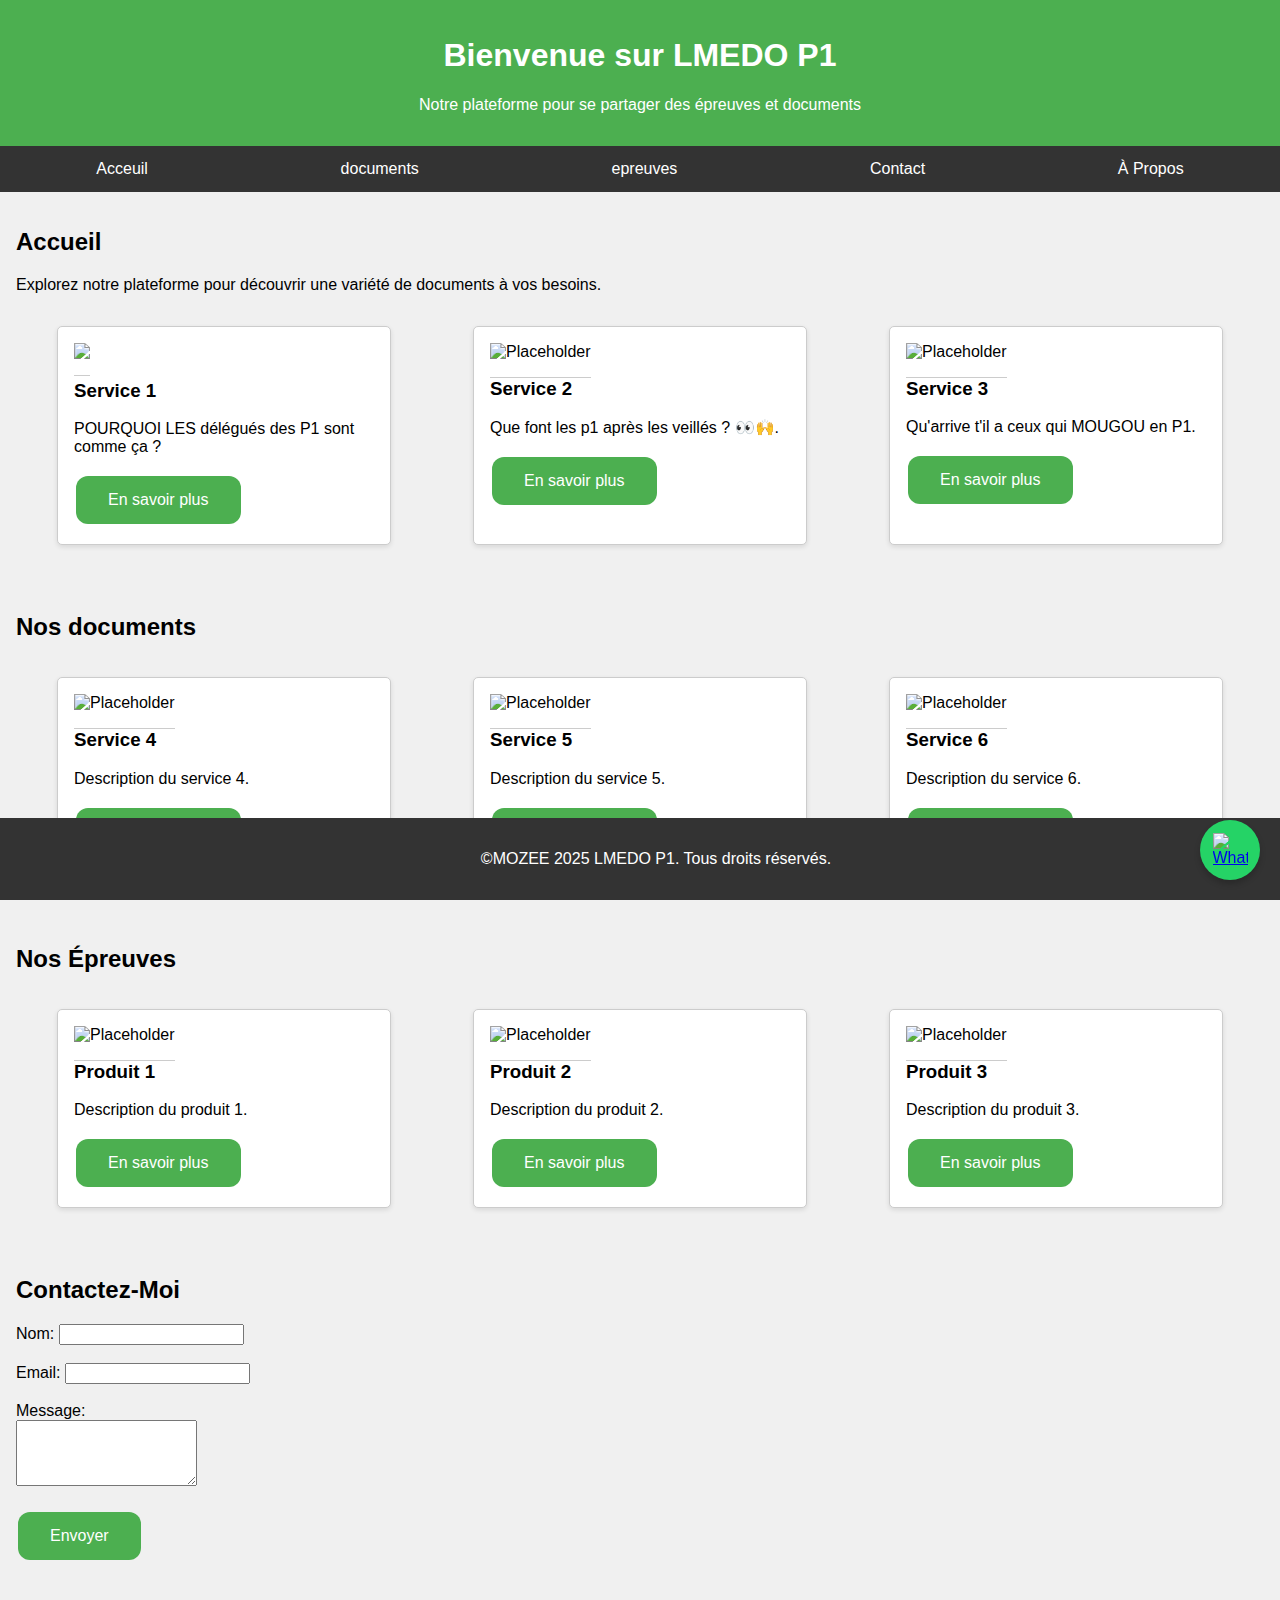
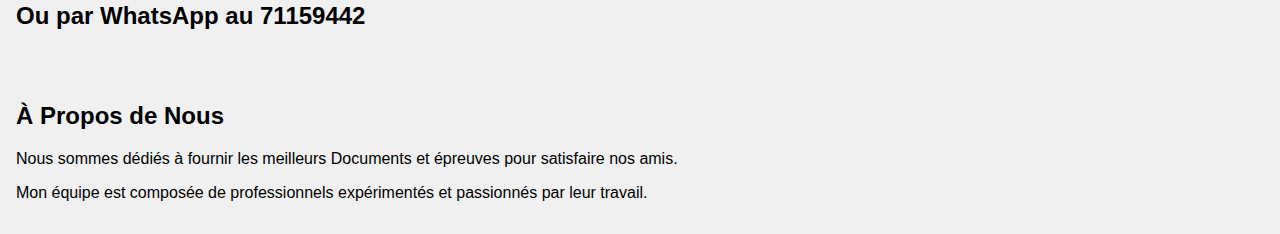
==== index.html @ 9604881b "Update index.html" ====
<!doctype html>
<html lang="en">
<head>
    <meta charset="UTF-8">
    <title>LMEDO P1 - FSS UK</title>
    <meta name="viewport" content="width=device-width, initial-scale=1">
    <style>
        body {
            font-family: Arial, sans-serif;
            background-color: #f0f0f0;
            margin: 0;
            padding: 0;
        }
        header {
            background-color: #4CAF50;
            color: white;
            padding: 1rem;
            text-align: center;
        }
        nav {
            display: flex;
            justify-content: space-around;
            background-color: #333;
        }
        nav a {
            color: white;
            padding: 14px 20px;
            text-decoration: none;
            text-align: center;
        }
        nav a:hover {
            background-color: #ddd;
            color: black;
        }
        section {
            padding: 1rem;
        }
        .container {
            display: flex;
            flex-wrap: wrap;
            justify-content: space-around;
        }
        .card {
            background-color: white;
            border: 1px solid #ccc;
            border-radius: 5px;
            box-shadow: 0 2px 5px rgba(0, 0, 0, 0.1);
            margin: 1rem;
            padding: 1rem;
            width: 300px;
        }
        .card img {
            max-width: 100%;
            border-bottom: 1px solid #ccc;
            padding-bottom: 1rem;
        }
        .card h3 {
            margin-top: 0;
        }
        footer {
            background-color: #333;
            color: white;
            text-align: center;
            padding: 1rem;
            position: fixed;
            bottom: 0;
            width: 100%;
        }
        .btn {
            background-color: #4CAF50;
            border: none;
            color: white;
            padding: 15px 32px;
            text-align: center;
            text-decoration: none;
            display: inline-block;
            font-size: 16px;
            margin: 4px 2px;
            cursor: pointer;
            border-radius: 12px;
        }
        .btn:hover {
            background-color: #45a049;
        }
        .whatsapp-button {
            position: fixed;
            bottom: 20px;
            right: 20px;
            background-color: #25D366;
            border-radius: 50%;
            width: 60px;
            height: 60px;
            box-shadow: 0 4px 6px rgba(0, 0, 0, 0.2);
            display: flex;
            align-items: center;
            justify-content: center;
            cursor: pointer;
            z-index: 1000;
        }

        .whatsapp-button img {
            width: 35px;
            height: 35px;
        }

        .whatsapp-button:hover {
            transform: scale(1.1);
        }
    </style>
</head>
<body>

<header>
    <h1>Bienvenue sur LMEDO P1</h1>
    <p>Notre plateforme pour se partager des épreuves et documents </p>
</header>

<nav>
    <a href="#Acceuil">Acceuil</a>
    <a href="#documents">documents</a>
    <a href="#epreuves">epreuves</a>
    <a href="#contact">Contact</a>
    <a href="#about">À Propos</a>
</nav>

<section id="Acceuil">
    <h2>Accueil</h2>
    <p>Explorez notre plateforme pour découvrir une variété de documents à  vos besoins.</p>
    <div class="container">
        <div class="card">
            <img src="assets/1.png alt="Placeholder">
            <h3>Service 1</h3>
            <p>POURQUOI LES délégués des P1 sont comme ça ?</p>
            <button class="btn">En savoir plus</button>
        </div>
        <div class="card">
            <img src="assets/2.png" alt="Placeholder">
            <h3>Service 2</h3>
            <p>Que font les p1 après les veillés ? 👀🙌.</p>
            <button class="btn">En savoir plus</button>
        </div>
        <div class="card">
            <img src="assets/3.png" alt="Placeholder">
            <h3>Service 3</h3>
            <p>Qu'arrive t'il a ceux qui MOUGOU en P1.</p>
            <button class="btn">En savoir plus</button>
        </div>
    </div>
</section>

<section id="documents">
    <h2>Nos documents</h2>
    <div class="container">
        <div class="card">
            <img src="https://via.placeholder.com/300" alt="Placeholder">
            <h3>Service 4</h3>
            <p>Description du service 4.</p>
            <button class="btn">En savoir plus</button>
        </div>
        <div class="card">
            <img src="https://via.placeholder.com/300" alt="Placeholder">
            <h3>Service 5</h3>
            <p>Description du service 5.</p>
            <button class="btn">En savoir plus</button>
        </div>
        <div class="card">
            <img src="https://via.placeholder.com/300" alt="Placeholder">
            <h3>Service 6</h3>
            <p>Description du service 6.</p>
            <button class="btn">En savoir plus</button>
        </div>
    </div>
</section>

<section id="epreuves">
    <h2>Nos Épreuves</h2>
    <div class="container">
        <div class="card">
            <img src="https://via.placeholder.com/300" alt="Placeholder">
            <h3>Produit 1</h3>
            <p>Description du produit 1.</p>
            <button class="btn">En savoir plus</button>
        </div>
        <div class="card">
            <img src="https://via.placeholder.com/300" alt="Placeholder">
            <h3>Produit 2</h3>
            <p>Description du produit 2.</p>
            <button class="btn">En savoir plus</button>
        </div>
        <div class="card">
            <img src="https://via.placeholder.com/300" alt="Placeholder">
            <h3>Produit 3</h3>
            <p>Description du produit 3.</p>
            <button class="btn">En savoir plus</button>
        </div>
    </div>
</section>

<section id="contact">
    <h2>Contactez-Moi</h2>
    <form>
        <label for="name">Nom:</label>
        <input type="text" id="name" name="name" required><br><br>
        <label for="email">Email:</label>
        <input type="email" id="email" name="email" required><br><br>
        <label for="message">Message:</label><br>
        <textarea id="message" name="message" rows="4" required></textarea><br><br>
        <button type="submit" class="btn">Envoyer</button><br><br>
        <h2>Ou par WhatsApp au 71159442</h2>
    </form>
</section>

<section id="about">
    <h2>À Propos de Nous</h2>
    <p>Nous sommes dédiés à fournir les meilleurs Documents et épreuves pour satisfaire nos amis.</p>
    <p>Mon équipe est composée de professionnels expérimentés et passionnés par leur travail.</p>
</section>
<!-- Bouton WhatsApp -->
    <a href="https://wa.me/22871159442?text=Bonjour%20je%20besoin%20de%20plus%20de%20document" target="_blank" class="whatsapp-button">
        <img src="https://upload.wikimedia.org/wikipedia/commons/6/6b/WhatsApp.svg" alt="WhatsApp Logo">
    </a>
<footer>
    <p>&copy;MOZEE 2025 LMEDO P1. Tous droits réservés.</p>
</footer>

</body>
    </html>
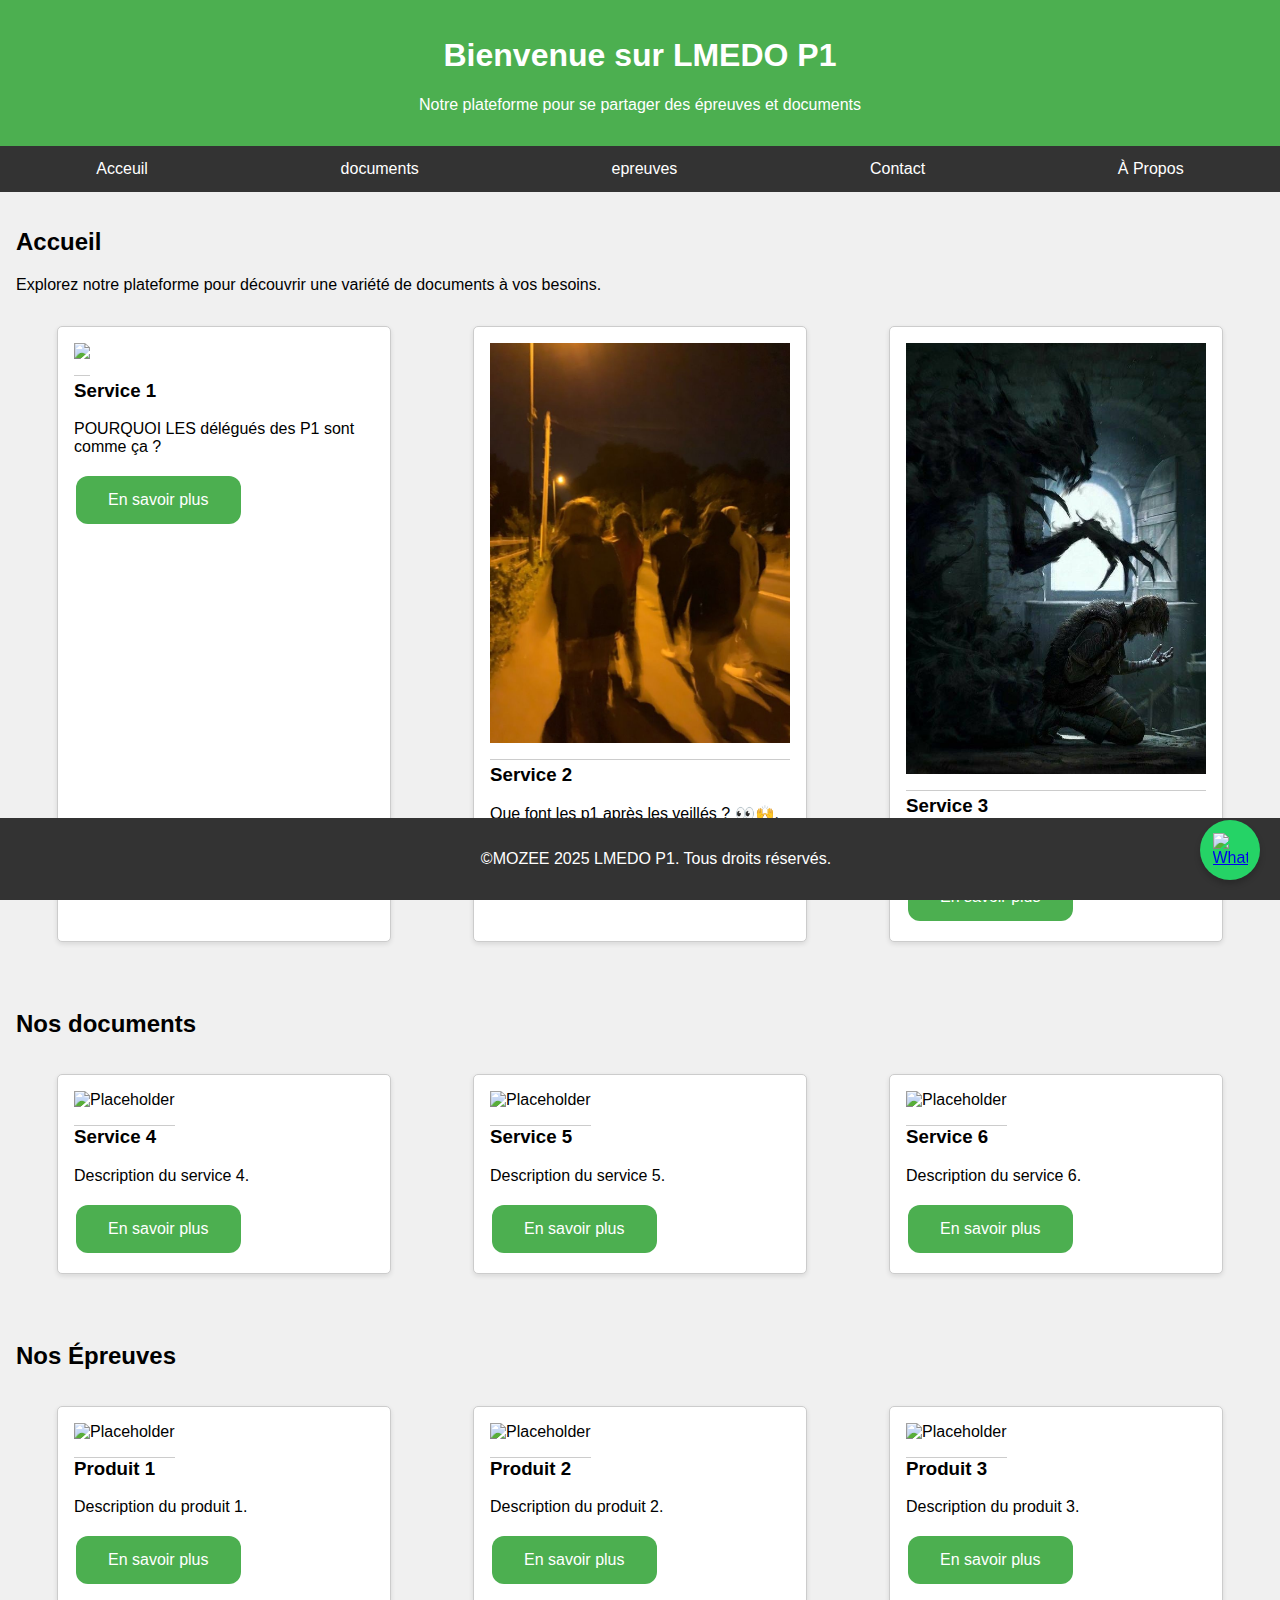
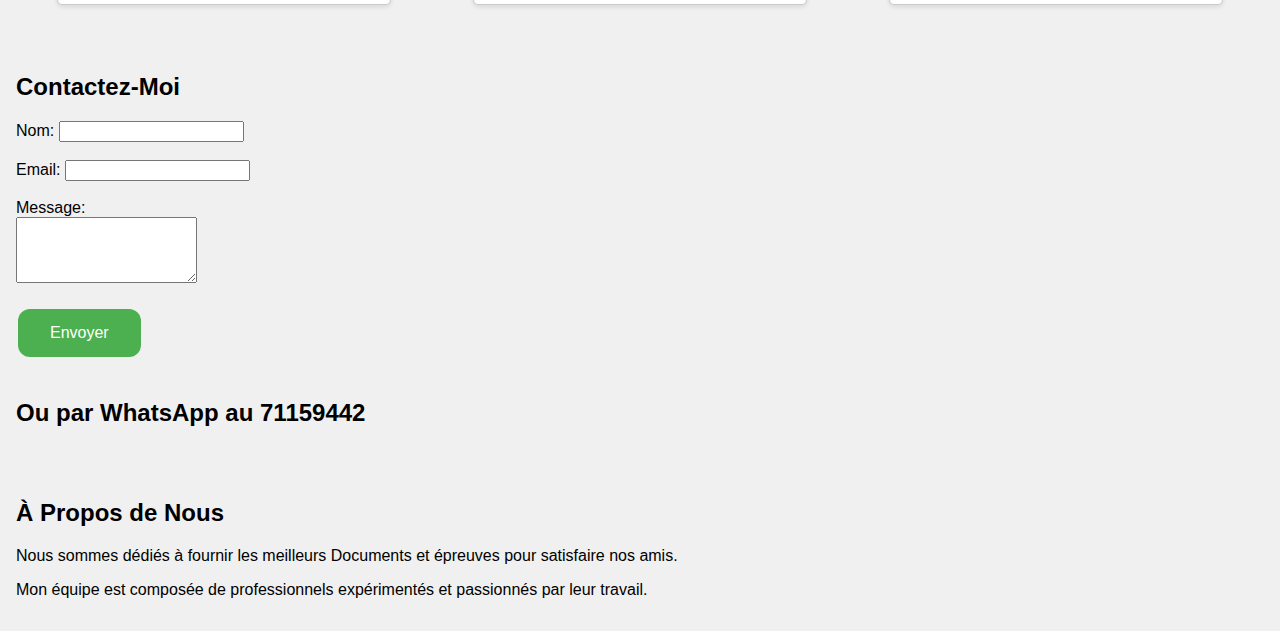
==== commit 74444eff: "Update index.html" ====
--- a/index.html
+++ b/index.html
@@ -137,7 +137,7 @@
             <img src="assets/2.png" alt="Placeholder">
             <h3>Service 2</h3>
             <p>Que font les p1 après les veillés ? 👀🙌.</p>
-            <button class="btn">En savoir plus</button>
+            <button class="btn" onclick="window.location.href='hs/h1.html'">En savoir plus</button>
         </div>
         <div class="card">
             <img src="assets/3.png" alt="Placeholder">
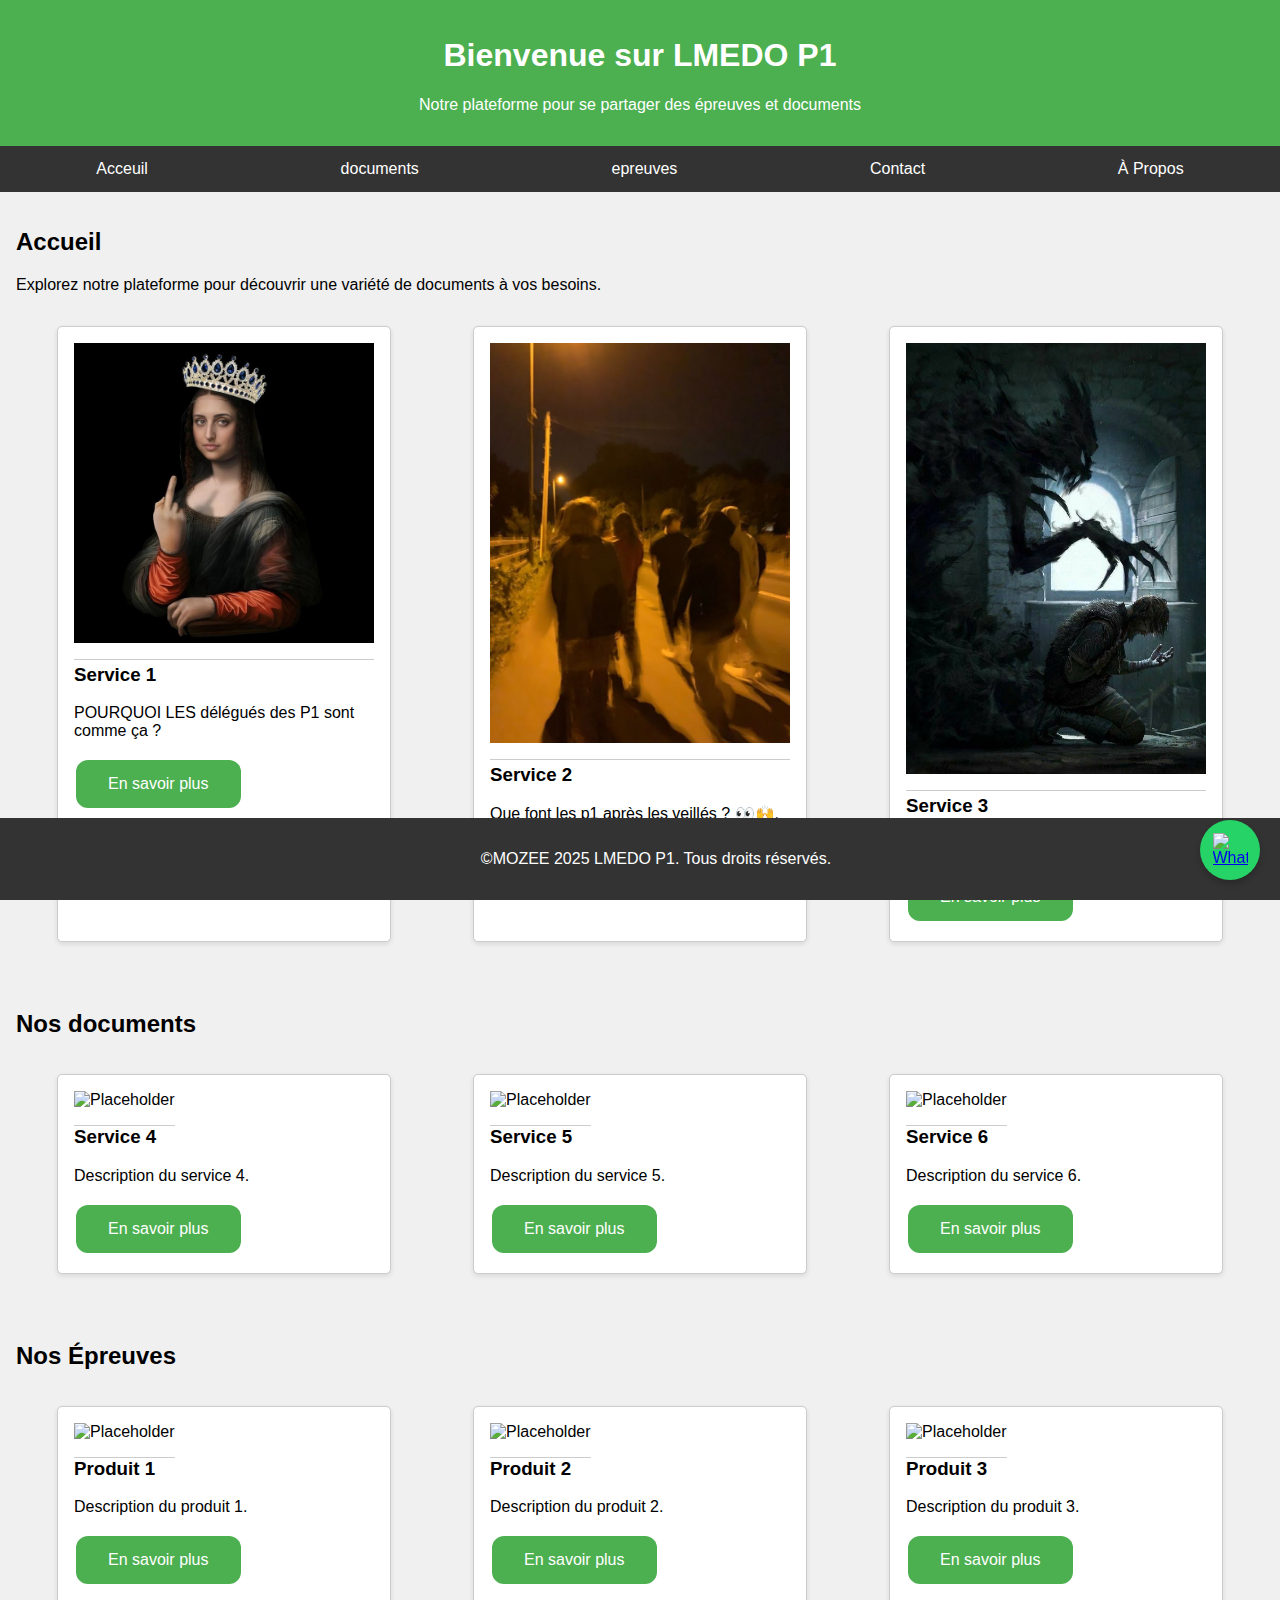
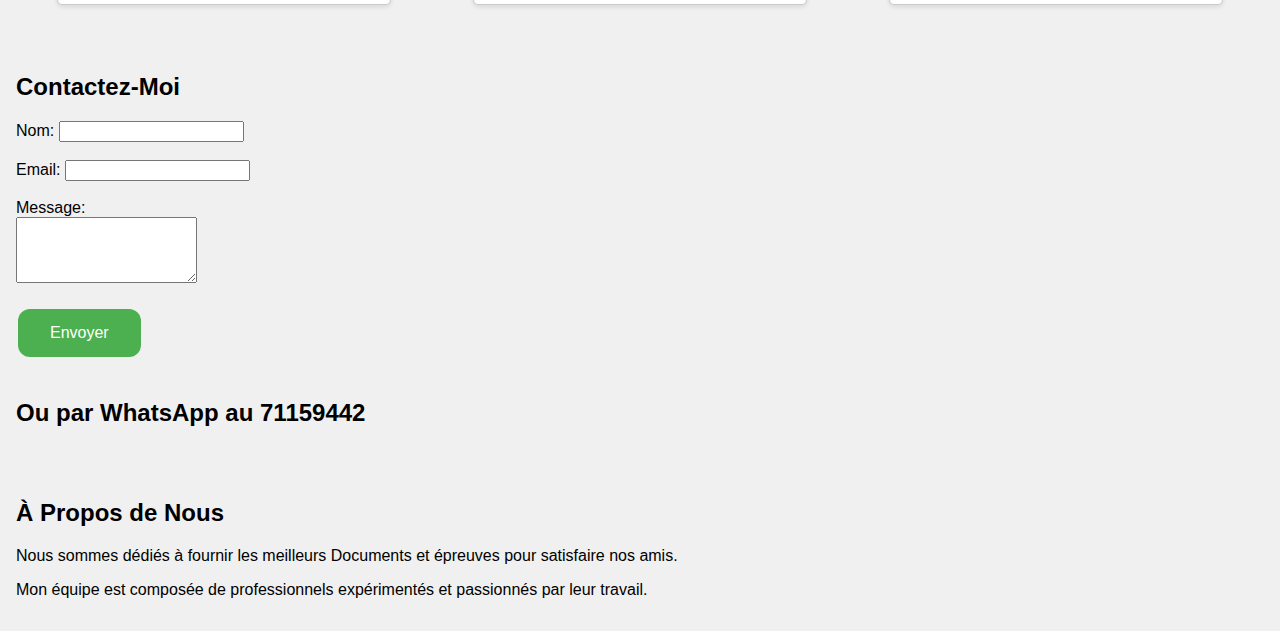
==== commit cb541748: "Update index.html" ====
--- a/index.html
+++ b/index.html
@@ -128,16 +128,16 @@
     <p>Explorez notre plateforme pour découvrir une variété de documents à  vos besoins.</p>
     <div class="container">
         <div class="card">
-            <img src="assets/1.png alt="Placeholder">
+            <img src="assets/1.png" alt="Placeholder">
             <h3>Service 1</h3>
             <p>POURQUOI LES délégués des P1 sont comme ça ?</p>
-            <button class="btn">En savoir plus</button>
+            <button class="btn" onclick="window.location.href='HS/h1.html'">En savoir plus</button>
         </div>
         <div class="card">
             <img src="assets/2.png" alt="Placeholder">
             <h3>Service 2</h3>
             <p>Que font les p1 après les veillés ? 👀🙌.</p>
-            <button class="btn" onclick="window.location.href='hs/h1.html'">En savoir plus</button>
+            <button class="btn" >En savoir plus</button>
         </div>
         <div class="card">
             <img src="assets/3.png" alt="Placeholder">
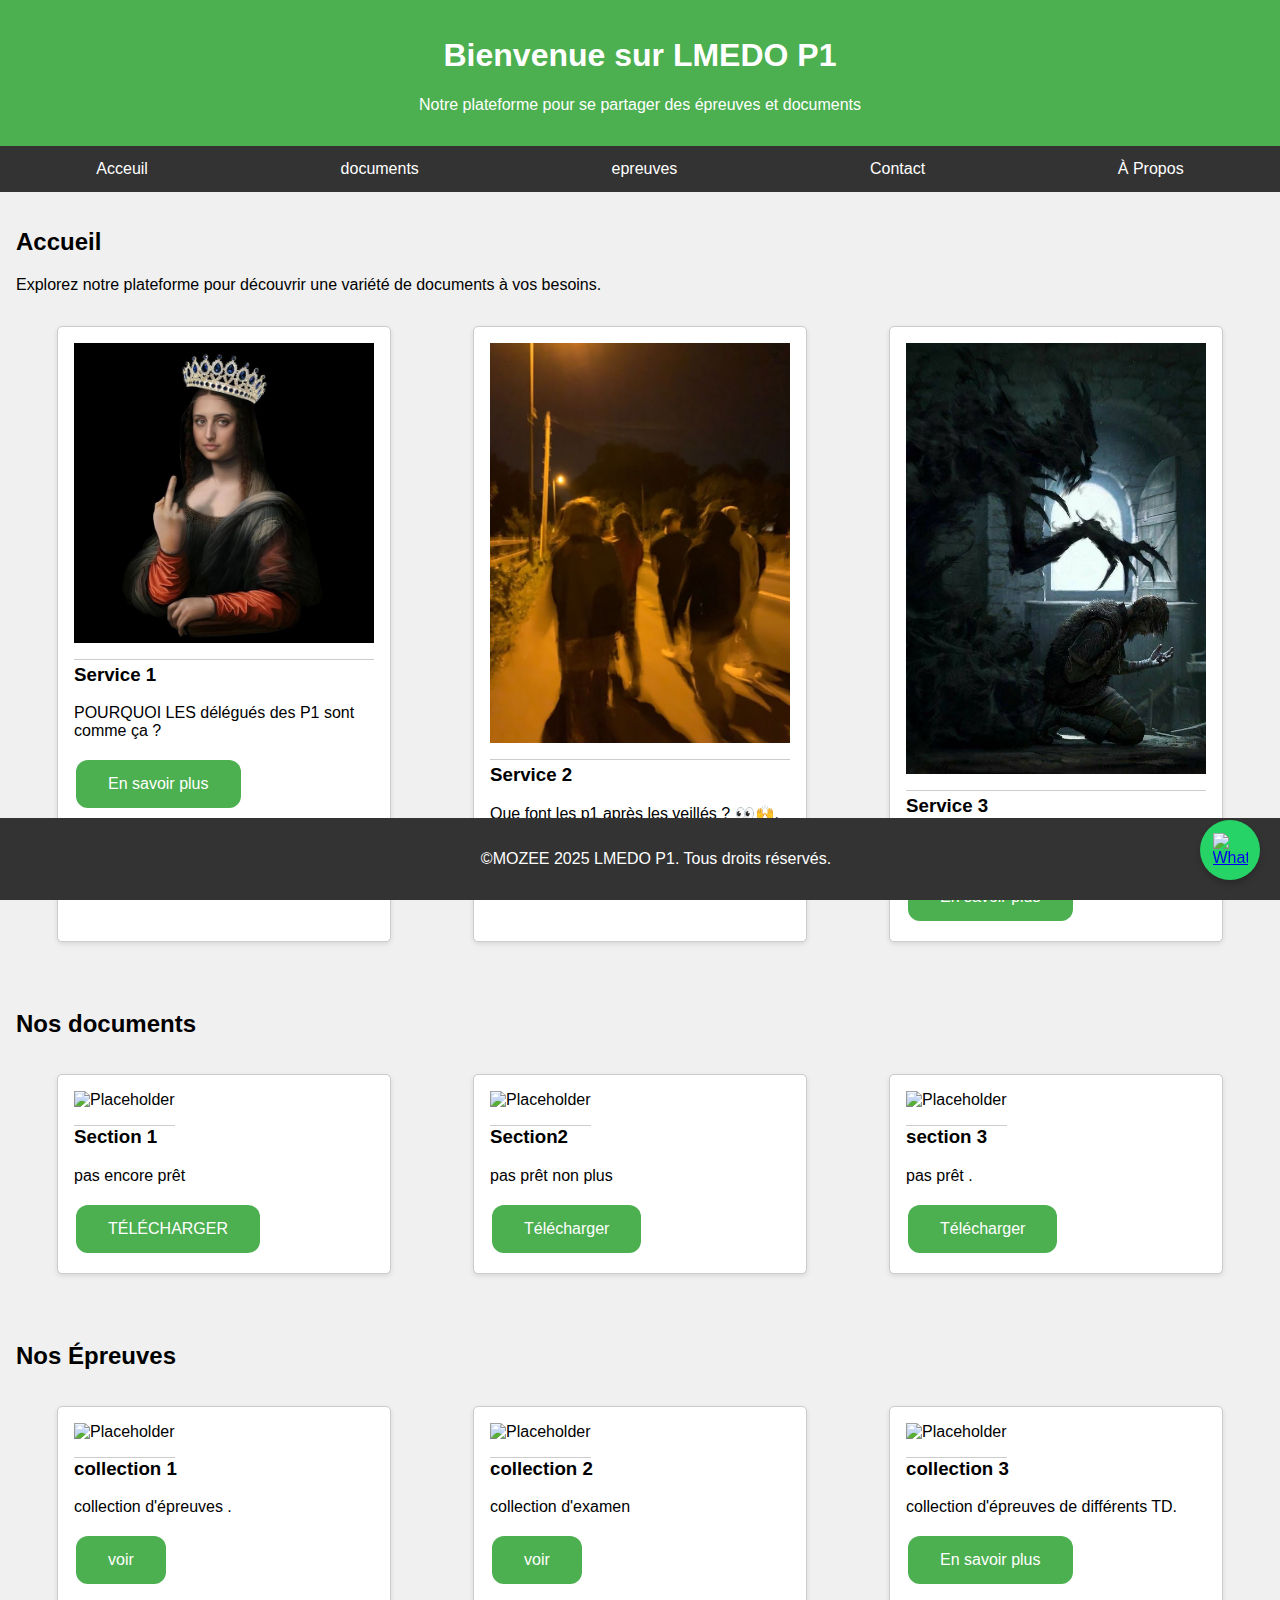
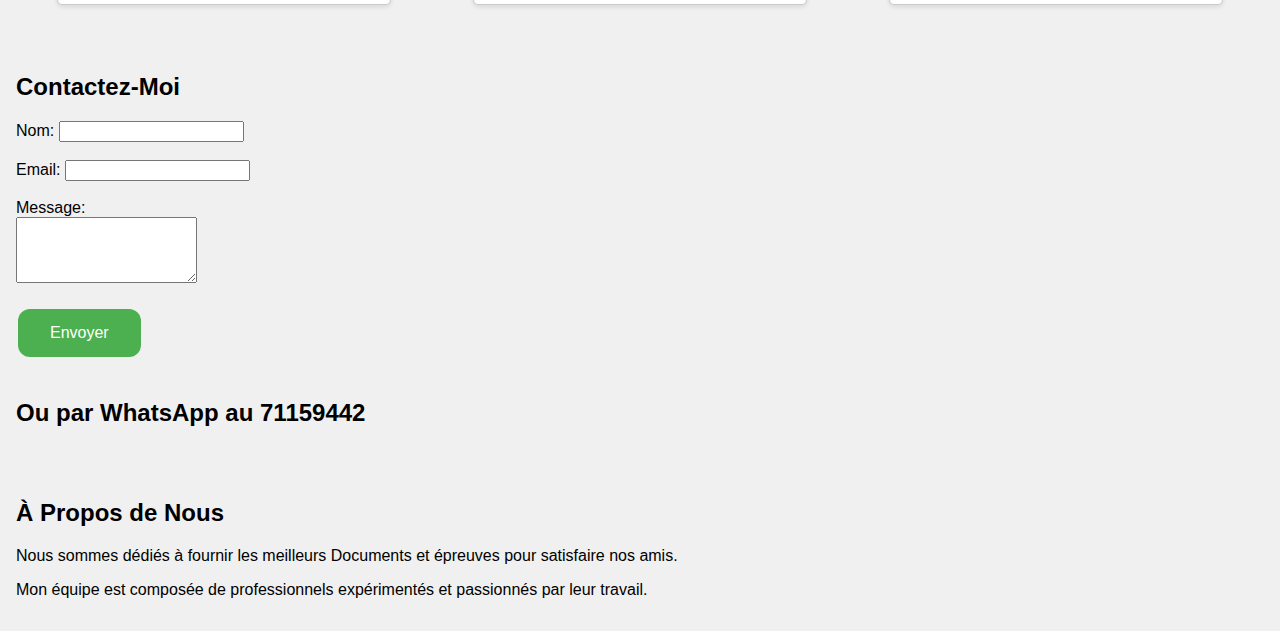
==== commit ef532cde: "Update index.html" ====
--- a/index.html
+++ b/index.html
@@ -137,7 +137,7 @@
             <img src="assets/2.png" alt="Placeholder">
             <h3>Service 2</h3>
             <p>Que font les p1 après les veillés ? 👀🙌.</p>
-            <button class="btn" >En savoir plus</button>
+            <button class="btn" onclick="window.location.href='hs/h2.html'">En savoir plus</button>
         </div>
         <div class="card">
             <img src="assets/3.png" alt="Placeholder">
@@ -153,21 +153,21 @@
     <div class="container">
         <div class="card">
             <img src="https://via.placeholder.com/300" alt="Placeholder">
-            <h3>Service 4</h3>
-            <p>Description du service 4.</p>
-            <button class="btn">En savoir plus</button>
+            <h3>Section 1</h3>
+            <p>pas encore prêt</p>
+            <button class="btn">TÉLÉCHARGER</button>
         </div>
         <div class="card">
             <img src="https://via.placeholder.com/300" alt="Placeholder">
-            <h3>Service 5</h3>
-            <p>Description du service 5.</p>
-            <button class="btn">En savoir plus</button>
+            <h3>Section2</h3>
+            <p>pas prêt non plus</p>
+            <button class="btn">Télécharger</button>
         </div>
         <div class="card">
             <img src="https://via.placeholder.com/300" alt="Placeholder">
-            <h3>Service 6</h3>
-            <p>Description du service 6.</p>
-            <button class="btn">En savoir plus</button>
+            <h3>section 3</h3>
+            <p>pas prêt .</p>
+            <button class="btn">Télécharger</button>
         </div>
     </div>
 </section>
@@ -176,21 +176,21 @@
     <h2>Nos Épreuves</h2>
     <div class="container">
         <div class="card">
-            <img src="https://via.placeholder.com/300" alt="Placeholder">
-            <h3>Produit 1</h3>
-            <p>Description du produit 1.</p>
-            <button class="btn">En savoir plus</button>
-        </div>
-        <div class="card">
-            <img src="https://via.placeholder.com/300" alt="Placeholder">
-            <h3>Produit 2</h3>
-            <p>Description du produit 2.</p>
-            <button class="btn">En savoir plus</button>
-        </div>
-        <div class="card">
-            <img src="https://via.placeholder.com/300" alt="Placeholder">
-            <h3>Produit 3</h3>
-            <p>Description du produit 3.</p>
+            <img src="assets/100.png" alt="Placeholder">
+            <h3>collection 1</h3>
+            <p>collection d'épreuves .</p>
+            <button class="btn">voir</button>
+        </div>
+        <div class="card">
+            <img src="assets/100.png" alt="Placeholder">
+            <h3>collection 2</h3>
+            <p>collection  d'examen </p>
+            <button class="btn">voir</button>
+        </div>
+        <div class="card">
+            <img src="assets/100.png" alt="Placeholder">
+            <h3>collection 3</h3>
+            <p>collection d'épreuves de différents TD.</p>
             <button class="btn">En savoir plus</button>
         </div>
     </div>
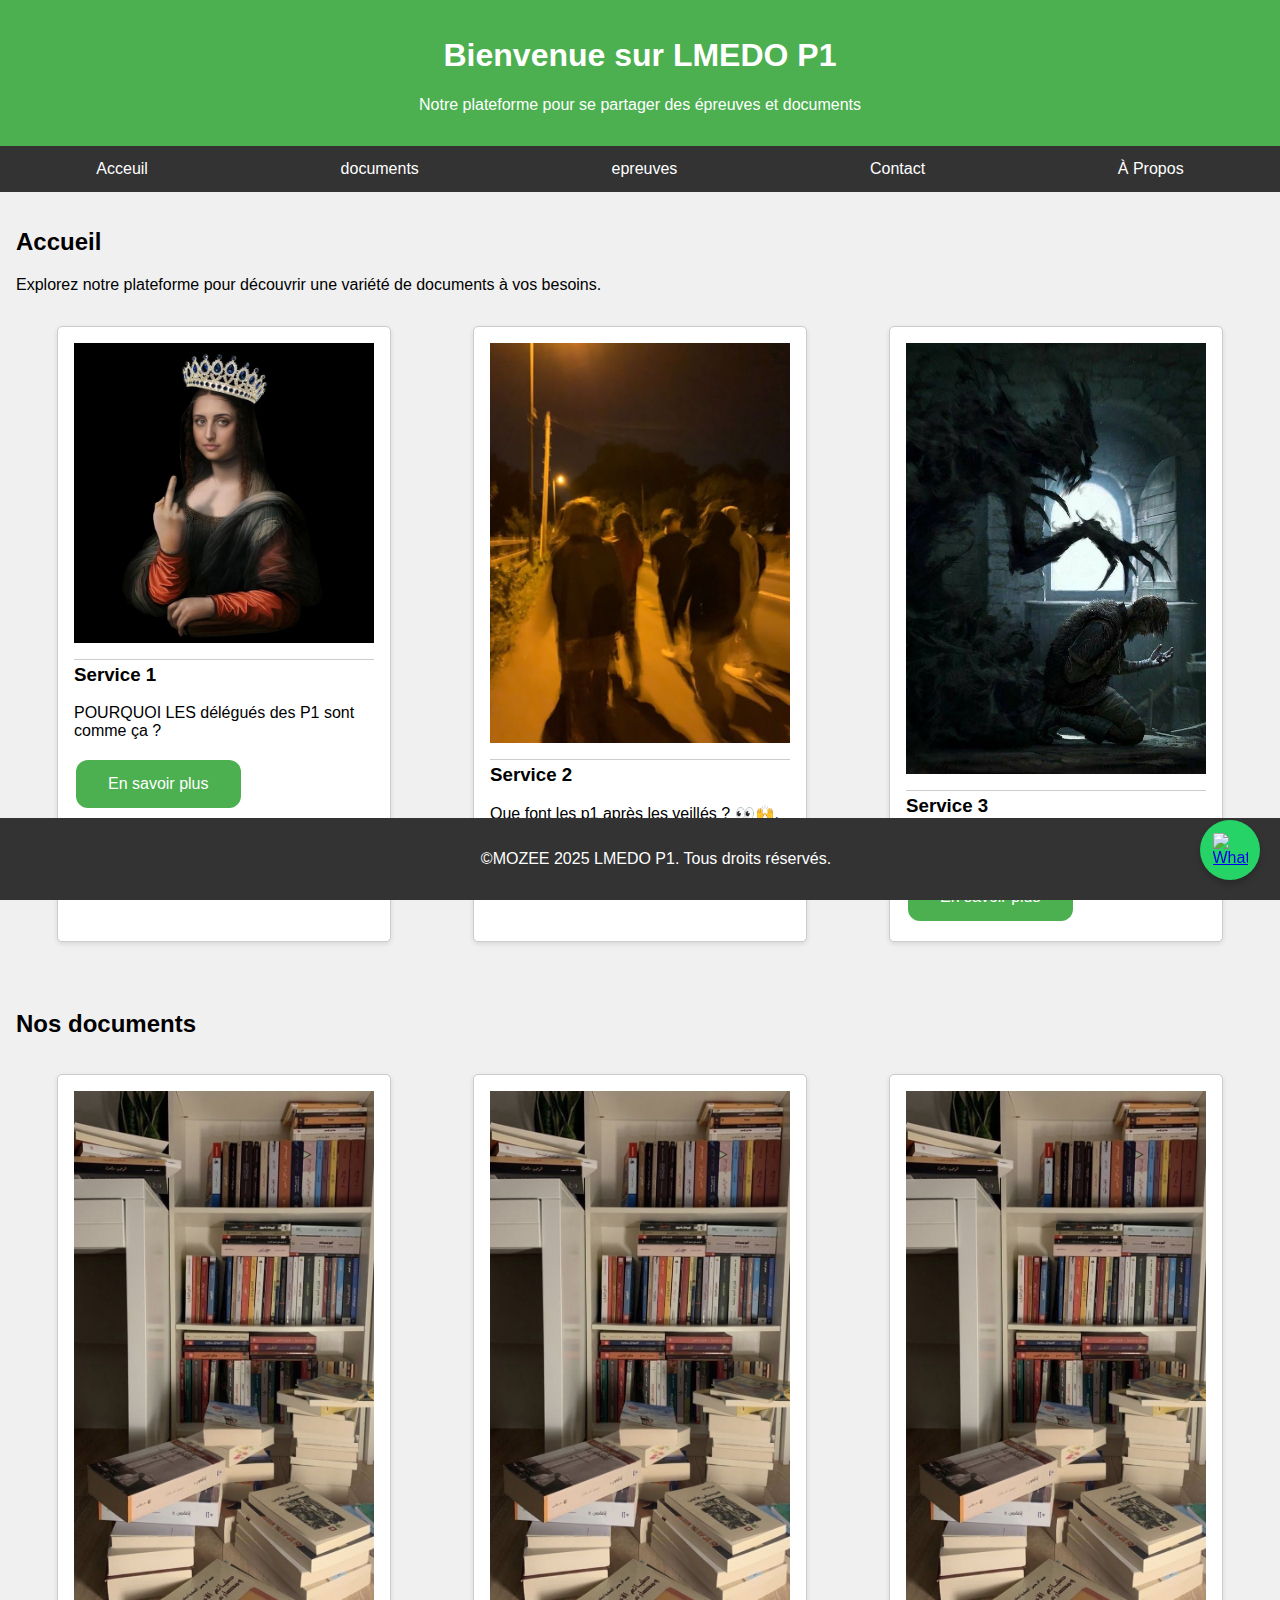
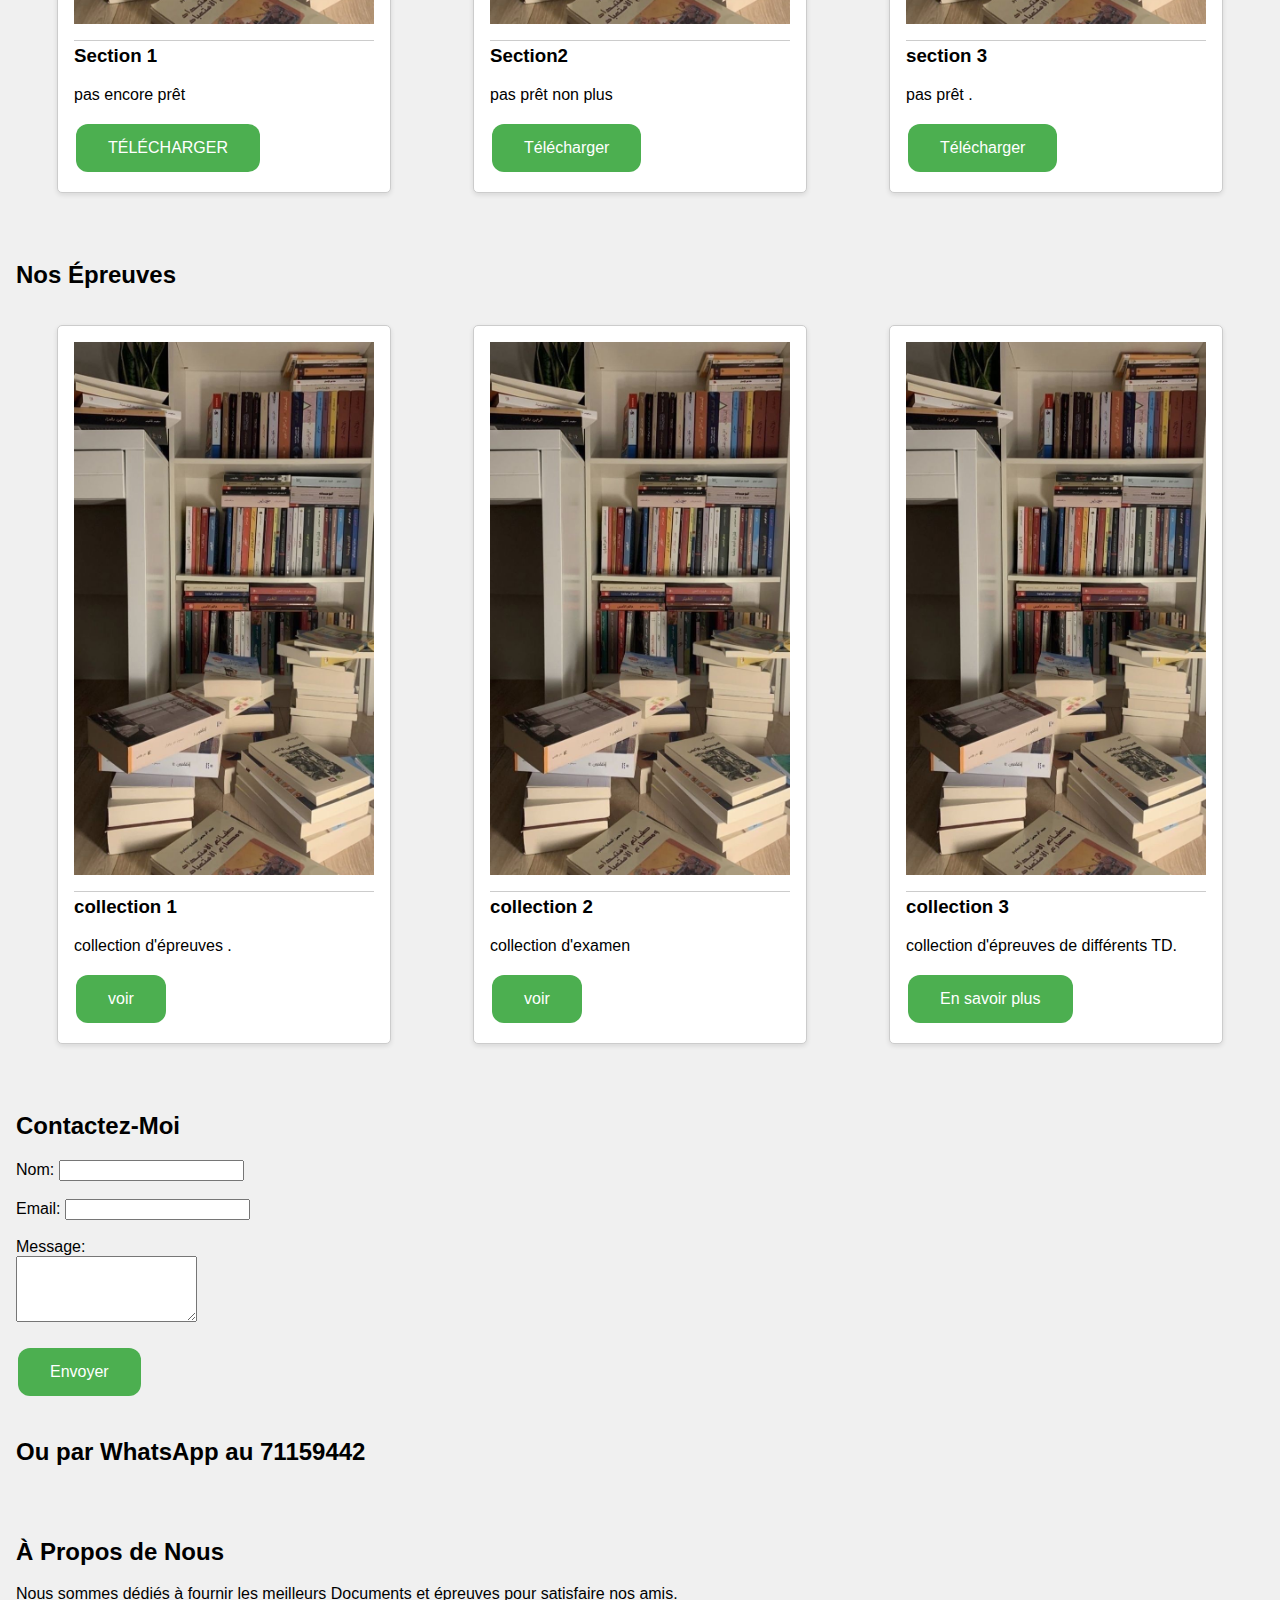
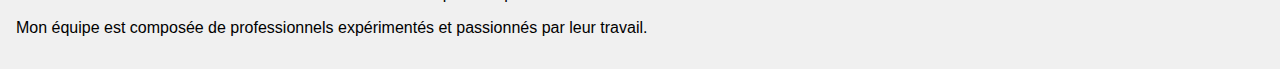
==== commit 71b8f326: "Update index.html" ====
--- a/index.html
+++ b/index.html
@@ -137,13 +137,13 @@
             <img src="assets/2.png" alt="Placeholder">
             <h3>Service 2</h3>
             <p>Que font les p1 après les veillés ? 👀🙌.</p>
-            <button class="btn" onclick="window.location.href='hs/h2.html'">En savoir plus</button>
+            <button class="btn" onclick="window.location.href='HS/h2.html'">En savoir plus</button>
         </div>
         <div class="card">
             <img src="assets/3.png" alt="Placeholder">
             <h3>Service 3</h3>
             <p>Qu'arrive t'il a ceux qui MOUGOU en P1.</p>
-            <button class="btn">En savoir plus</button>
+            <button class="btn" deonclick="window.location.href='HS/h3.html'">En savoir plus</button>
         </div>
     </div>
 </section>
@@ -152,19 +152,19 @@
     <h2>Nos documents</h2>
     <div class="container">
         <div class="card">
-            <img src="https://via.placeholder.com/300" alt="Placeholder">
+            <img src="assets/100.png" alt="Placeholder">
             <h3>Section 1</h3>
             <p>pas encore prêt</p>
             <button class="btn">TÉLÉCHARGER</button>
         </div>
         <div class="card">
-            <img src="https://via.placeholder.com/300" alt="Placeholder">
+            <img src="assets/100.png" alt="Placeholder">
             <h3>Section2</h3>
             <p>pas prêt non plus</p>
             <button class="btn">Télécharger</button>
         </div>
         <div class="card">
-            <img src="https://via.placeholder.com/300" alt="Placeholder">
+            <img src="assets/100.png" alt="Placeholder">
             <h3>section 3</h3>
             <p>pas prêt .</p>
             <button class="btn">Télécharger</button>
